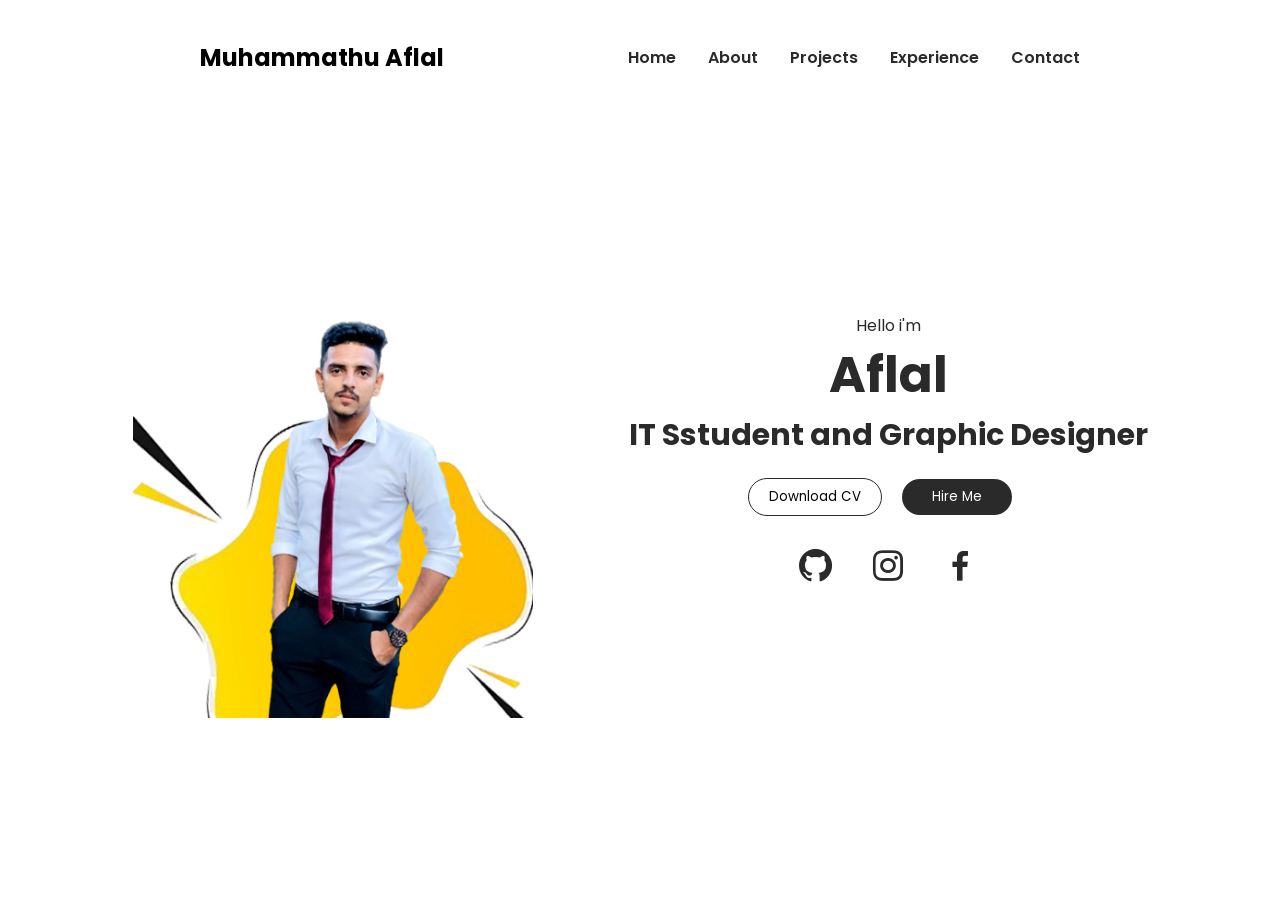
==== index.html @ 36255c98 "Add files via upload" ====
<!DOCTYPE html>
<html lang="en">

<head>
    <meta charset="UTF-8">
    <meta name="viewport" content="width=device-width, initial-scale=1.0">
    <title>PortFolio Web site using HTML & CSS | Coding Karunadu</title>
    <link rel="stylesheet" href="style.css">

    <!-- Boxicons CSS -->
    <link href='https://unpkg.com/boxicons@2.1.4/css/boxicons.min.css' rel='stylesheet'>
</head>

<body onload="document.body.style.opacity='1'">
    <div class="hero">
        <div class="nav">
            <div class="logo">
                
                <h2>Muhammathu Aflal</h2>
            </div>
            <div class="link">
                <ul>
                    <li><a href="home.html" class="active">Home</a></li>
                    <li><a href="about.html">About</a></li>
                    <li><a href="my projects.html">Projects</a></li>
                    <li><a href="experience.html">Experience</a></li>
                    <li><a href="contact.html">Contact</a></li>
                </ul>
            </div>
        </div>

        <div class="main">
            <img src="img/mine.jpg" alt="men" class="men">
            
            <div class="main-detil">
                <p>Hello i'm</p>
                <h1>Aflal</h1>
                <h4>IT Sstudent and Graphic Designer</h4>

                <div class="btn">
                    <a href="img/aflalcv.pdf" download> <button type="submit">Download CV</button></a>
                    <a href="https://w.app/qRG9OX"><button type="submit" class="btn-2">Hire Me</button></a>
                </div>

                <div class="social">
                    <a href="https://github.com/AflalMohamed"><i class='bx bxl-github'> </i></a>
                    <a href="https://www.instagram.com/itz_aflal?igsh=cnIwaTkwbnN3cTgx"><i class='bx bxl-instagram'></i></a>
                    <a href="https://www.facebook.com/profile.php?id=100076423224481&mibextid=ZbWKwL"> <i class='bx bxl-facebook'> </i></a>
                </div>
            </div>
        </div>
       
    </div>
</body>

</html>
---- style.css ----
@import url('https://fonts.googleapis.com/css2?family=Poppins:wght@200;300;500;600;700;900&display=swap');

* {
    margin: 0;
    padding: 0;
    font-family: 'Poppins', sans-serif;
}

body {
    opacity: 0;
    transition: opacity 3s;
}

.hero {
    width: 100%;
    height: 100vh;

}

.nav {
    display: flex;
    justify-content: space-between;
    align-items: center;
    padding: 40px 200px;
}

.nav .link ul {
    display: flex;
    align-items: center;
    justify-content: center;
    gap: 2rem;
    list-style: none;
}

.nav .link ul a {
    text-decoration: none;
    color: #2a2a2a;
    font-weight: 600;
    transition: all 2000ms ease-in-out;
}

ul a .active {
    color: #f4637b;
}

.nav .link ul a:hover {
    color: #f4637b;
}

.main {
    display: flex;
    align-items: center;
    justify-content: center;
    gap: 6rem;
    margin-top: 70px;
    

}

.main .men {
    width: 400px;
    transition: all 2000ms ease;
    cursor: pointer;
}

.main .men:hover{
    transform: scale(1.3);
}

.main .shape:hover{
    transform: scale(1.3);
}

.main .main-detil {
    text-align: center;
    color: #2a2a2a;
}

.main .main-detil h1 {
    font-size: 50px;

}

.main .main-detil h4 {
    font-size: 30px;
    margin-bottom: 20px;
}

.main .btn button {
    padding: 8px 20px;
    background: transparent;
    border-radius: 30px;
    border: 1px solid #2a2a2a;
    margin-right: 1rem;
    margin-bottom: 30px;
    cursor: pointer;
}

.main .btn .btn-2 {
    padding: 8px 30px;
    background: #2a2a2a;
    color: #fff;
    border: none;
    outline: none;
    transition: all 2000ms ease-in-out;

}

.main .btn .btn-2:hover {
    background: #f4637b;
    transform: scale(1.1);
}





.social i {
    color: #2a2a2a;
    font-size: 40px;
    margin: 0px 14px;
    transition: all 2000ms ease-in-out;
    cursor: pointer;
}

.social i:hover {
    color: #f4637b;
}

.sub-btn a{
    position: absolute;
    bottom: 60px;
    right: 50px;
    padding: 10px 20px;
    background: red;
    color: #fff;
    font-size: 20px;
    text-decoration: none;
    border-radius: 6px;
}
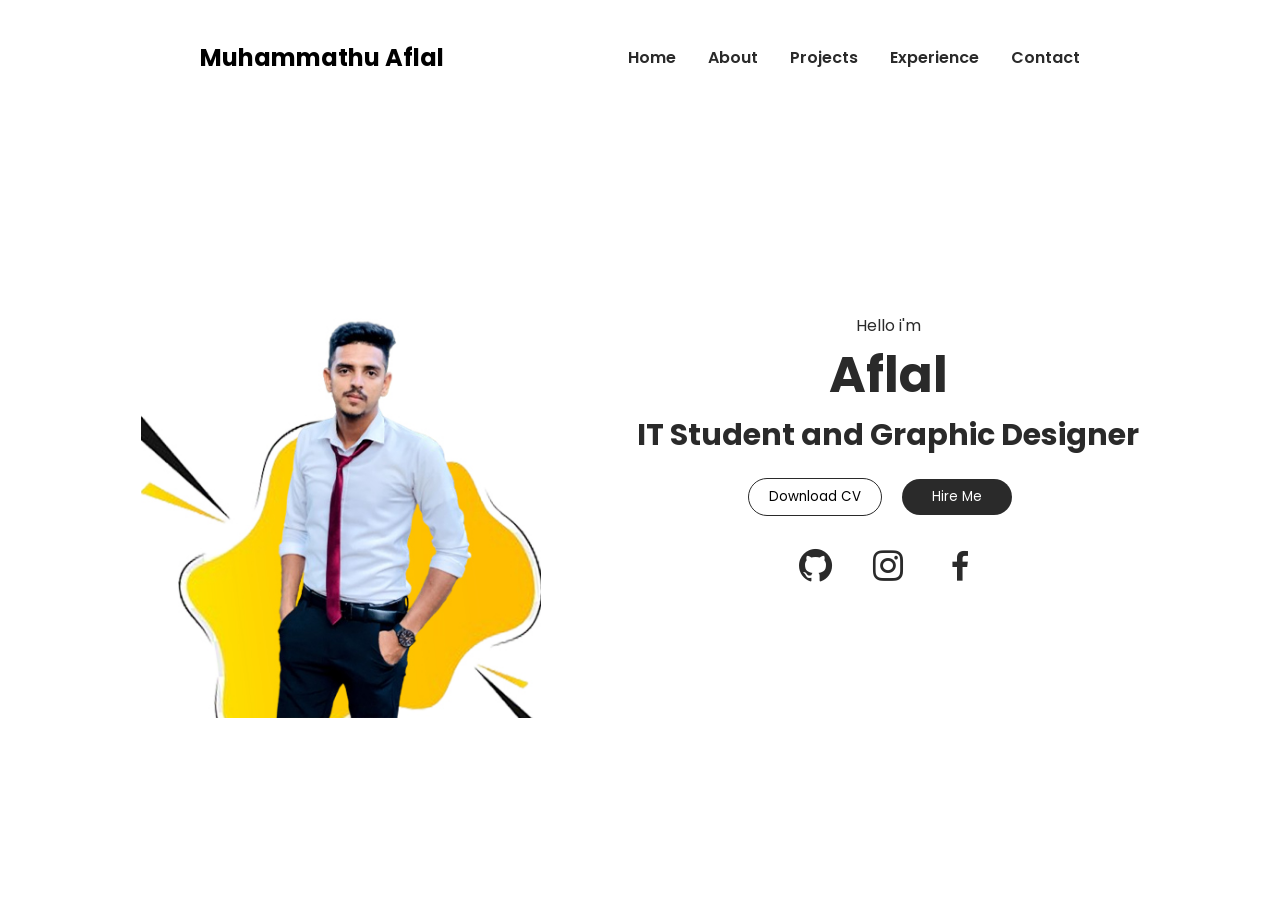
==== commit 6812694d: "Update index.html" ====
--- a/index.html
+++ b/index.html
@@ -15,8 +15,7 @@
     <div class="hero">
         <div class="nav">
             <div class="logo">
-                
-                <h2>Muhammathu Aflal</h2>
+            <h2>Muhammathu Aflal</h2>
             </div>
             <div class="link">
                 <ul>
@@ -35,7 +34,7 @@
             <div class="main-detil">
                 <p>Hello i'm</p>
                 <h1>Aflal</h1>
-                <h4>IT Sstudent and Graphic Designer</h4>
+                <h4>IT Student and Graphic Designer</h4>
 
                 <div class="btn">
                     <a href="img/aflalcv.pdf" download> <button type="submit">Download CV</button></a>
@@ -53,4 +52,4 @@
     </div>
 </body>
 
-</html>+</html>
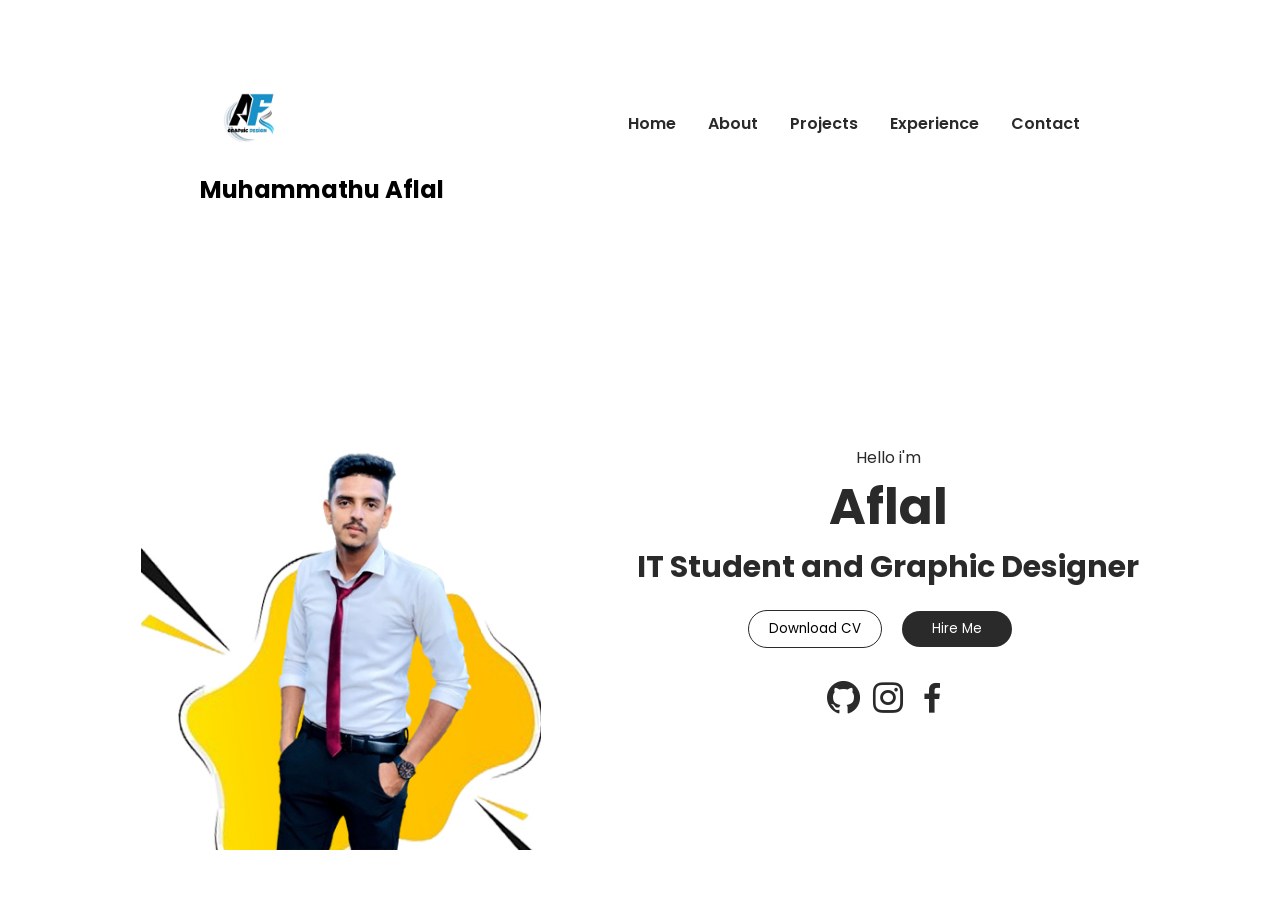
==== commit 7d4ff7ab: "Add files via upload" ====
--- a/index.html
+++ b/index.html
@@ -4,7 +4,7 @@
 <head>
     <meta charset="UTF-8">
     <meta name="viewport" content="width=device-width, initial-scale=1.0">
-    <title>PortFolio Web site using HTML & CSS | Coding Karunadu</title>
+    <title>myportfolio</title>
     <link rel="stylesheet" href="style.css">
 
     <!-- Boxicons CSS -->
@@ -15,8 +15,12 @@
     <div class="hero">
         <div class="nav">
             <div class="logo">
-            <h2>Muhammathu Aflal</h2>
+                <br>
+                <img src="img/logo.png" widh="100px" height="100px">
+                <h2>Muhammathu Aflal</h2>
             </div>
+            <br>
+           
             <div class="link">
                 <ul>
                     <li><a href="home.html" class="active">Home</a></li>
@@ -25,6 +29,7 @@
                     <li><a href="experience.html">Experience</a></li>
                     <li><a href="contact.html">Contact</a></li>
                 </ul>
+                
             </div>
         </div>
 
@@ -32,13 +37,13 @@
             <img src="img/mine.jpg" alt="men" class="men">
             
             <div class="main-detil">
-                <p>Hello i'm</p>
+                <p>Hello i'm
                 <h1>Aflal</h1>
-                <h4>IT Student and Graphic Designer</h4>
+                <h4>IT Student and Graphic Designer</h4></p>
 
                 <div class="btn">
                     <a href="img/aflalcv.pdf" download> <button type="submit">Download CV</button></a>
-                    <a href="https://w.app/qRG9OX"><button type="submit" class="btn-2">Hire Me</button></a>
+                    <a href="https://wa.me/94775571573?text=Tell%20Me%20What%20You%20Need...!"><button type="submit" class="btn-2">Hire Me</button></a>
                 </div>
 
                 <div class="social">
@@ -52,4 +57,4 @@
     </div>
 </body>
 
-</html>
+</html>
--- a/style.css
+++ b/style.css
@@ -9,6 +9,7 @@
 body {
     opacity: 0;
     transition: opacity 3s;
+    
 }
 
 .hero {
@@ -53,7 +54,6 @@
     justify-content: center;
     gap: 6rem;
     margin-top: 70px;
-    
 
 }
 
@@ -64,10 +64,6 @@
 }
 
 .main .men:hover{
-    transform: scale(1.3);
-}
-
-.main .shape:hover{
     transform: scale(1.3);
 }
 
@@ -111,14 +107,10 @@
     transform: scale(1.1);
 }
 
-
-
-
-
 .social i {
     color: #2a2a2a;
     font-size: 40px;
-    margin: 0px 14px;
+    margin: 0px 0px;
     transition: all 2000ms ease-in-out;
     cursor: pointer;
 }
@@ -137,4 +129,21 @@
     font-size: 20px;
     text-decoration: none;
     border-radius: 6px;
+}
+
+.row{
+    box-sizing: border-box;
+}
+.column {
+    float: left;
+    width: 33.33%;
+    padding: 5px;
+
+}
+
+.row::After {
+    content:"";
+    display: table;
+    clear: both;
+
 }
